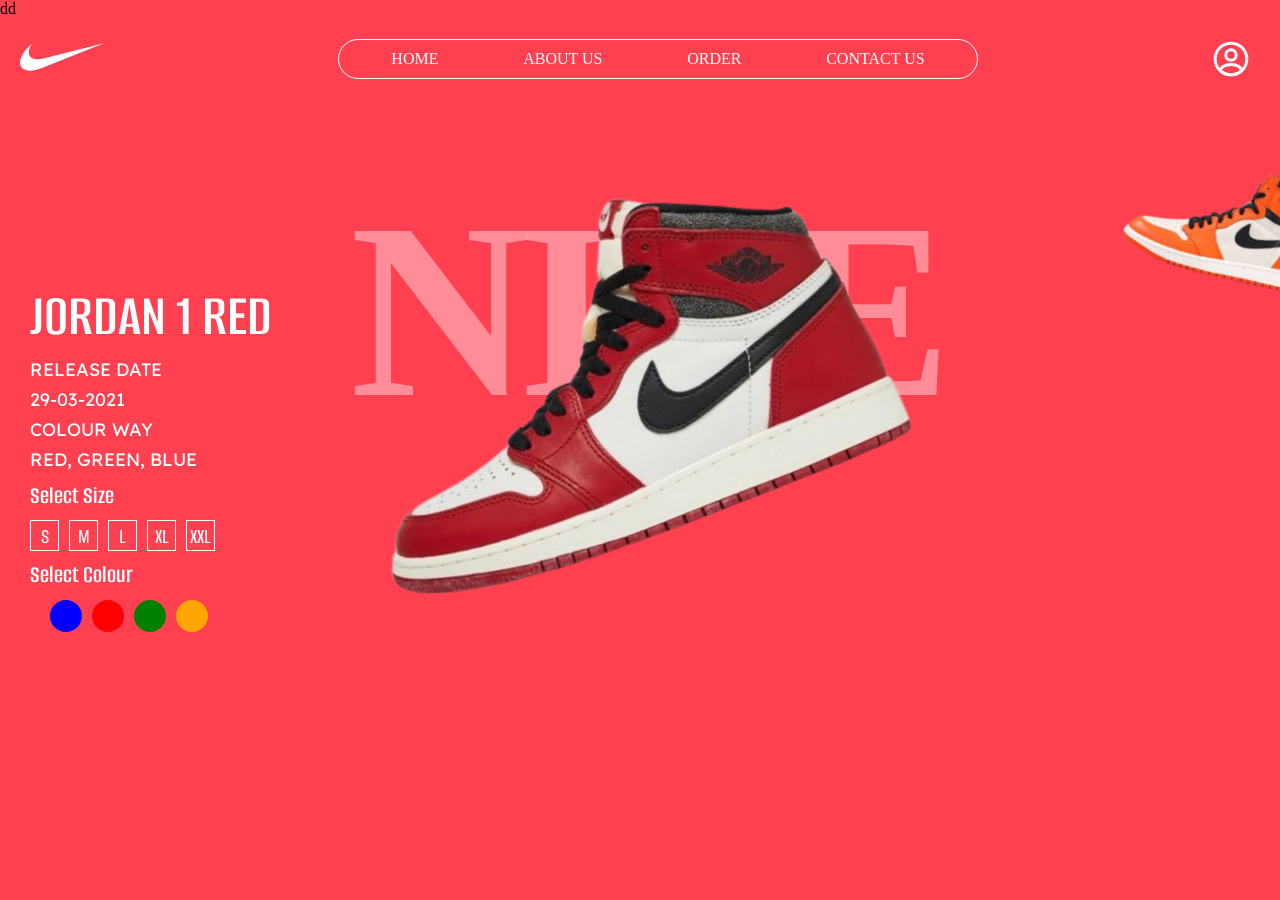
==== lasustech/techie2/index.html @ b3c6f8b2 "fixed some bugs" ====
<!DOCTYPE html>
<html lang="en">
<head>
    <meta charset="UTF-8">
    <meta name="viewport" content="width=device-width, initial-scale=1.0">
    <title>Document</title>
    <link rel="stylesheet" href="styles.css">
    <link rel="preconnect" href="https://fonts.googleapis.com">
<link rel="preconnect" href="https://fonts.gstatic.com" crossorigin>
<link href="https://fonts.googleapis.com/css2?family=Lexend:wght@100..900&display=swap" rel="stylesheet">
<link rel="preconnect" href="https://fonts.googleapis.com">
<link rel="preconnect" href="https://fonts.gstatic.com" crossorigin>
<link href="https://fonts.googleapis.com/css2?family=Alumni+Sans:ital,wght@0,100..900;1,100..900&family=Lexend:wght@100..900&display=swap" rel="stylesheet">
<link rel="preconnect" href="https://fonts.googleapis.com">
<link rel="preconnect" href="https://fonts.gstatic.com" crossorigin>
<link href="https://fonts.googleapis.com/css2?family=Poppins:ital,wght@0,100;0,200;0,300;0,400;0,500;0,600;0,700;0,800;0,900;1,100;1,200;1,300;1,400;1,500;1,600;1,700;1,800;1,900&display=swap" rel="stylesheet">
dd
<script src="./app.js"></script>
</head>
<body>
    
    <nav>
        <div class="logoDiv">
            <img src="./asset/images/logo.svg" alt="NIke Logo" srcset="">
        </div>
        <div class="links">
            <a href="">HOME</a><a href="">ABOUT US</a><a href="">ORDER</a><a href="">CONTACT US</a>
        </div>

        <div class="iconNav">
            <img src="./asset/images/profile-circle.svg" alt="">
            <img src="./asset/images/bag-2.svg" alt="">
        </div>
    </nav>



    <div class="hero-section">
        <h2>NIKE</h2>
        <div class="heroText">
            <h3>JORDAN 1 RED</h3>
            <p>RELEASE DATE</p>
            <p>29-03-2021</p>
            <p>COLOUR WAY</p>
            <p>RED, GREEN, BLUE</p>


            <h4>Select Size</h4>

            <div class="sizeIcons">
                <p>S</p>
                <p>M</p>
                <p>L</p>
                <p>XL</p>
                <p>XXL</p>
            </div>

            <h4>Select Colour</h4>
            <div class="circleColours">
                <p></p>
                <p></p>
                <p></p>
                <p></p>
            </div>
        </div>


        
        
        <img class="shoe" id="rotate-image" src="./asset/images/RedShoe.svg" alt="">
        <img class="shoe2" src="./asset/images/shoe2.svg" alt="">
    </div>
</body>
</html>
---- lasustech/techie2/styles.css ----
*{
    padding: 0px;
    margin: 0px;
    box-sizing: border-box;
}

body{
    background: #FF4051;
    overflow-y: hidden;

}

nav{
    display: flex;
    justify-content: space-between;
    align-items: center;
}

.logoDiv{
    margin-left: 20px;
}

.links{
    display: flex;
    justify-content: space-around;
    border: 1px solid white;
    padding: 10px;
    border-radius: 20px;
    width: 50%;
        
}

.links > a{
    text-decoration: none;
    color: white;

}

.links:hover{

}

.iconNav{
    display: flex;
    gap: 10px;
    margin-right: 20px;
}

.hero-section{
    display: flex;
    position: relative;
}

.heroText{
    color: white;
    position: relative;
    display: flex;
    flex-direction: column;
    gap: 5px;
    margin: 180px 30px;
}
.heroText h3{
    font-family: Alumni Sans;
font-size: 60px;
font-weight: 600;
line-height: 72px;
/* text-align: left; */
width: 100%;
}

.heroText p{
    font-family: Lexend;
    font-size: 18px;
    font-weight: 400;
    line-height: 25px;


}
h2{
    width: 711px;
    height: 422px;
    font-family: Nina;
    font-size: 250px;
    font-weight: 700;
    line-height: 422.46px;
    letter-spacing: -0.05em;
    text-align: left;
    position: absolute;
    color: #FFC0C699;

    left: 350px;


}

.shoe{
    position: absolute;
    top: -10%;
    left: 20%;
    width: 700px;
}

.shoe2{
    position: absolute;
    right: 0px;
}

h4{
    font-family: Alumni Sans;
    font-size: 25px;
    font-weight: 600;
    line-height: 38.4px;
    text-align: left;

}

.sizeIcons{
    display: flex;
    gap: 10px;
}

.sizeIcons p {
    border: 1px solid white;
    width: 29px;
    height: 31px;
        font-family: Alumni Sans;
    font-size: 22px;
    font-weight: 500;
    line-height: 31.2px;
    text-align: center;

}

.circleColours{
    display: flex;
    gap: 10px;
    margin-left: 20px;
}

.circleColours p{
    width: 32px;
    height: 32px;
    border-radius: 50%;
}
.circleColours >:nth-child(1){
    background-color: blue;
}
.circleColours >:nth-child(2){
  background-color:  red;
}

.circleColours >:nth-child(3){
  background-color: green;
}

.circleColours >:nth-child(4){
  background-color: orange;
}


/* ADD ANIMATIONS O DAVID */
.shoe:hover {
    height: auto; 
    animation: rotate 2s linear infinite;
}


@keyframes rotate {
    0% {
        transform: rotate(0deg);
    }
    50% {
        transform: rotate(50deg);
    }
    75% {
        transform: rotate(75deg);
    }
 
    100% {
        transform: rotate(360deg);
    }
}


/* JS ANIMATUION */

.box {
    opacity: 0; /* Initially hidden */
    transform: translateY(100px); /* Move down a bit */
    transition: opacity 1s, transform 1s; /* Smooth transition */
    margin-bottom: 50px;
    padding: 20px;
    /* background-color: #f0f0f0; */
    /* border-radius: 8px; */
}
.box.show {
    opacity: 1; /* Fully visible */
    transform: translateY(0); /* Move to original position */
}






.left-slide {
    transform: translateX(-100%); /* Start off-screen to the left */
    transition: transform 0.5s ease-out;
    opacity: 0;
}

.left-slide.slide-in {
    transform: translateX(0); /* Slide to its original position */
    opacity: 1;
}

/* Right slide */


.right-slide {
    transform: translateX(-150%); /* Start off-screen to the right */
    transition: transform 0.9s ease-out, opacity 0.9s ease-out;
    /* opacity: 0; */
   

}

.right-slide.slide-in {
    transform: translateX(0); /* Slide to its original position */
    opacity: 1;
}
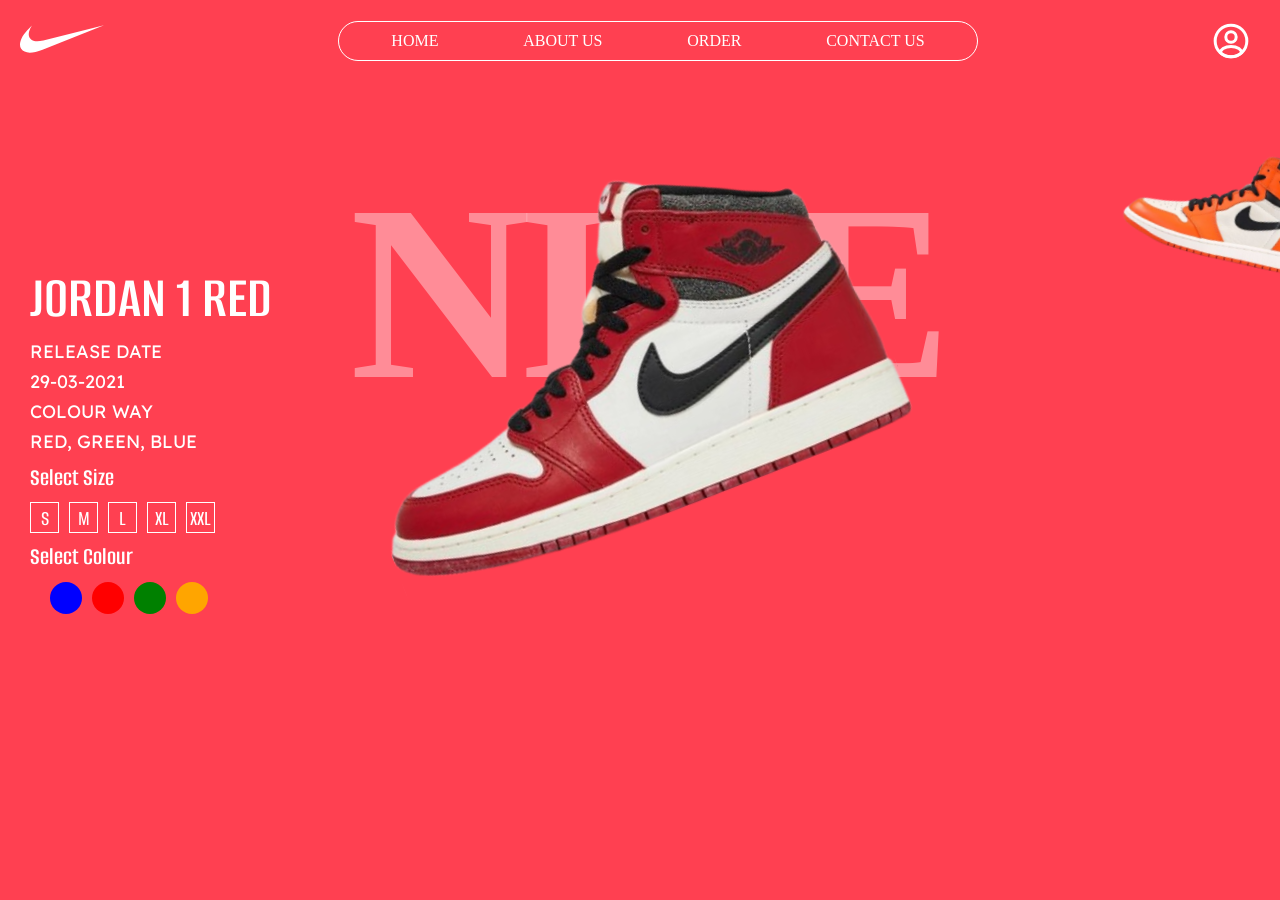
==== commit 5830a798: "fixed some bugs" ====
--- a/lasustech/techie2/index.html
+++ b/lasustech/techie2/index.html
@@ -14,7 +14,7 @@
 <link rel="preconnect" href="https://fonts.googleapis.com">
 <link rel="preconnect" href="https://fonts.gstatic.com" crossorigin>
 <link href="https://fonts.googleapis.com/css2?family=Poppins:ital,wght@0,100;0,200;0,300;0,400;0,500;0,600;0,700;0,800;0,900;1,100;1,200;1,300;1,400;1,500;1,600;1,700;1,800;1,900&display=swap" rel="stylesheet">
-dd
+
 <script src="./app.js"></script>
 </head>
 <body>
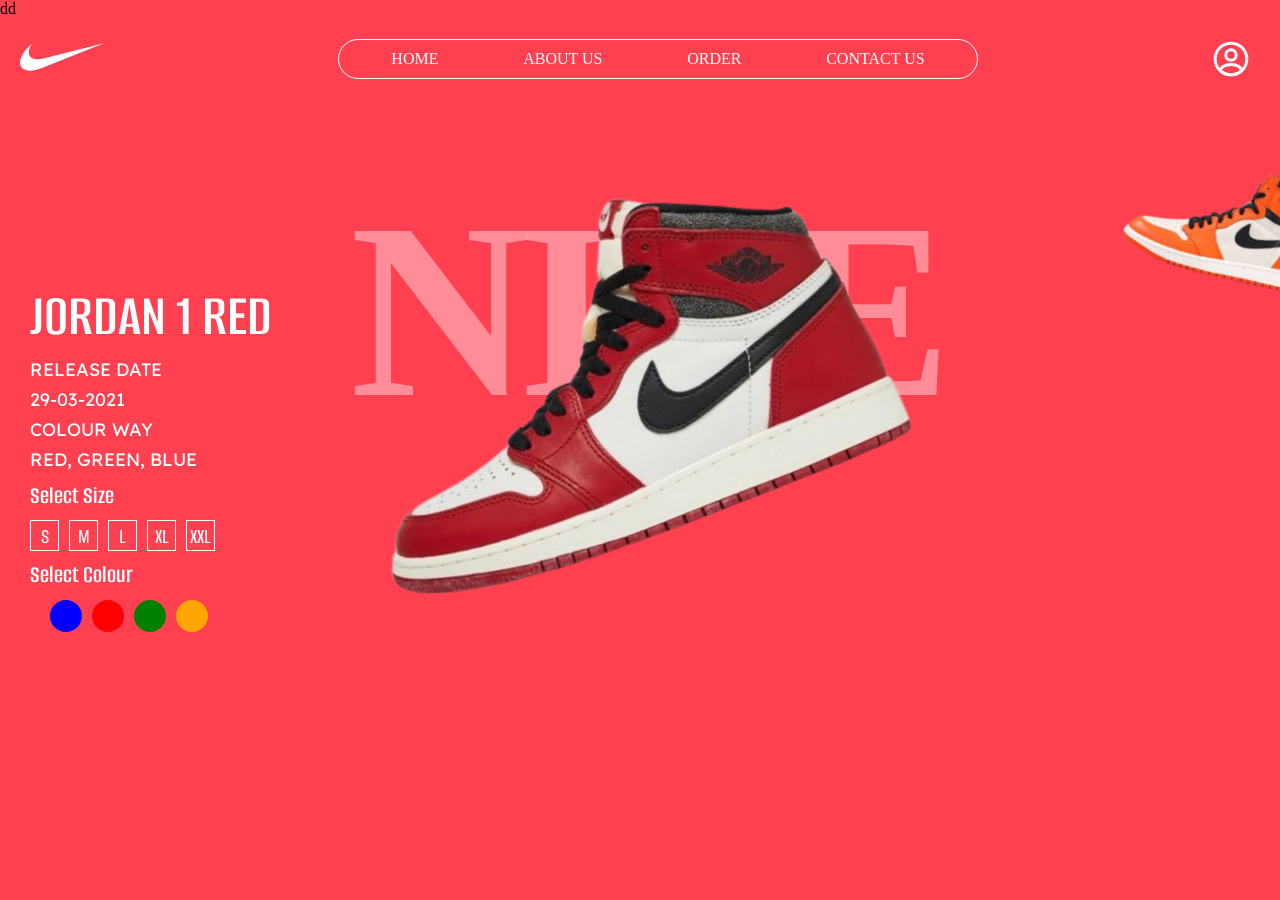
==== commit ae4acdb6: "fixed some bugs" ====
--- a/lasustech/techie2/index.html
+++ b/lasustech/techie2/index.html
@@ -14,7 +14,7 @@
 <link rel="preconnect" href="https://fonts.googleapis.com">
 <link rel="preconnect" href="https://fonts.gstatic.com" crossorigin>
 <link href="https://fonts.googleapis.com/css2?family=Poppins:ital,wght@0,100;0,200;0,300;0,400;0,500;0,600;0,700;0,800;0,900;1,100;1,200;1,300;1,400;1,500;1,600;1,700;1,800;1,900&display=swap" rel="stylesheet">
-
+dd
 <script src="./app.js"></script>
 </head>
 <body>
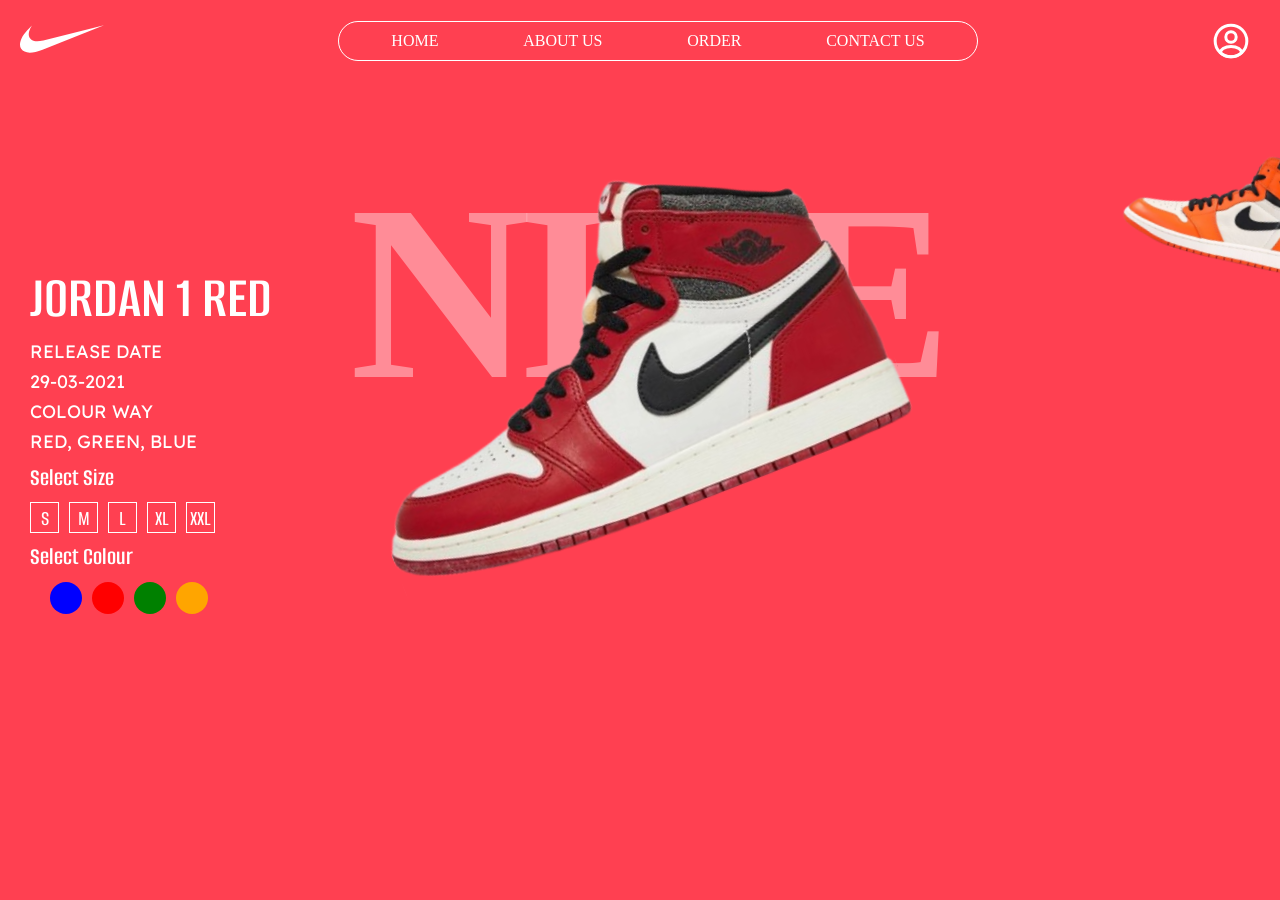
==== commit 9b18664b: "fixed some bugs" ====
--- a/lasustech/techie2/index.html
+++ b/lasustech/techie2/index.html
@@ -14,7 +14,7 @@
 <link rel="preconnect" href="https://fonts.googleapis.com">
 <link rel="preconnect" href="https://fonts.gstatic.com" crossorigin>
 <link href="https://fonts.googleapis.com/css2?family=Poppins:ital,wght@0,100;0,200;0,300;0,400;0,500;0,600;0,700;0,800;0,900;1,100;1,200;1,300;1,400;1,500;1,600;1,700;1,800;1,900&display=swap" rel="stylesheet">
-dd
+
 <script src="./app.js"></script>
 </head>
 <body>
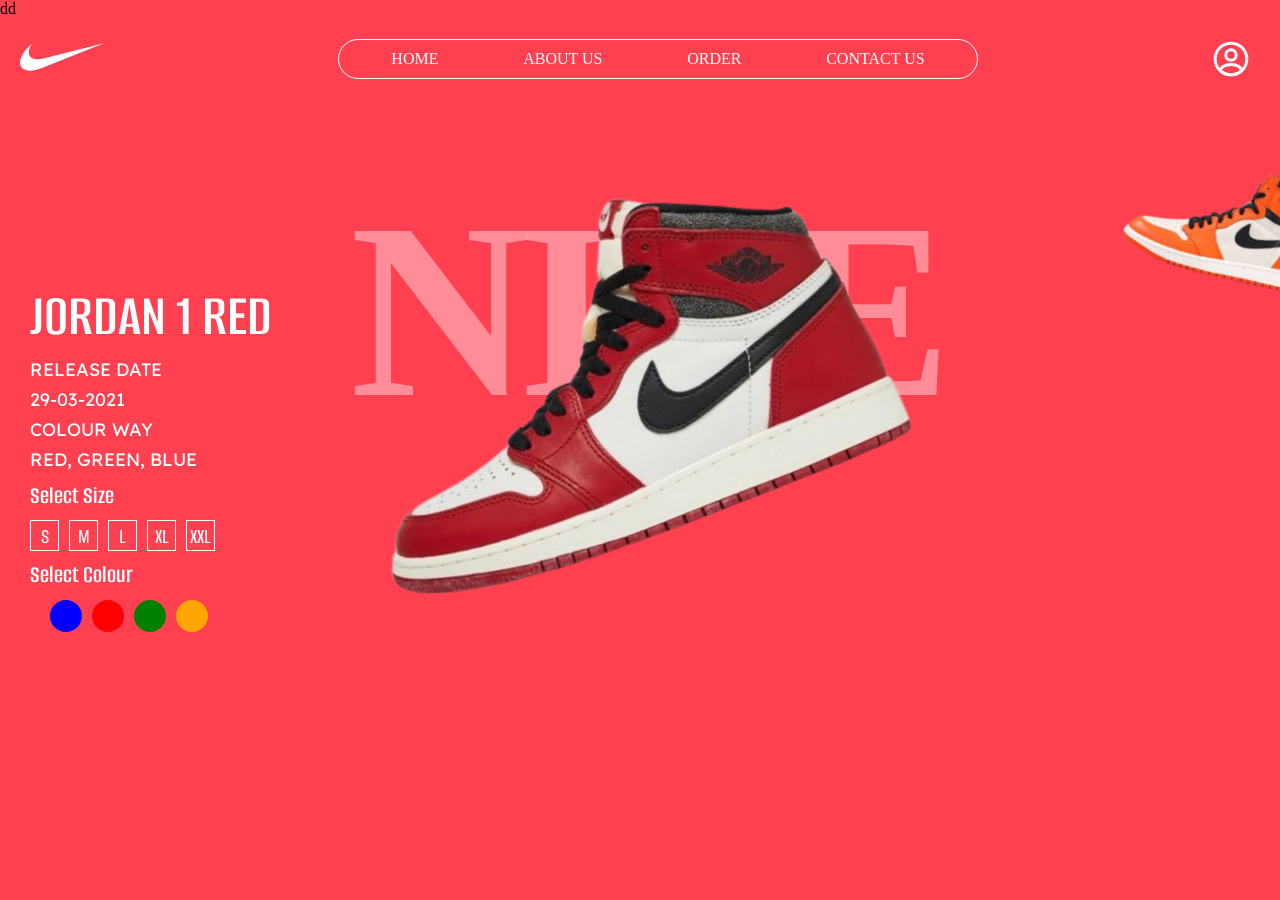
==== commit bed5dbc3: "fixed some bugs" ====
--- a/lasustech/techie2/index.html
+++ b/lasustech/techie2/index.html
@@ -14,7 +14,7 @@
 <link rel="preconnect" href="https://fonts.googleapis.com">
 <link rel="preconnect" href="https://fonts.gstatic.com" crossorigin>
 <link href="https://fonts.googleapis.com/css2?family=Poppins:ital,wght@0,100;0,200;0,300;0,400;0,500;0,600;0,700;0,800;0,900;1,100;1,200;1,300;1,400;1,500;1,600;1,700;1,800;1,900&display=swap" rel="stylesheet">
-
+dd
 <script src="./app.js"></script>
 </head>
 <body>
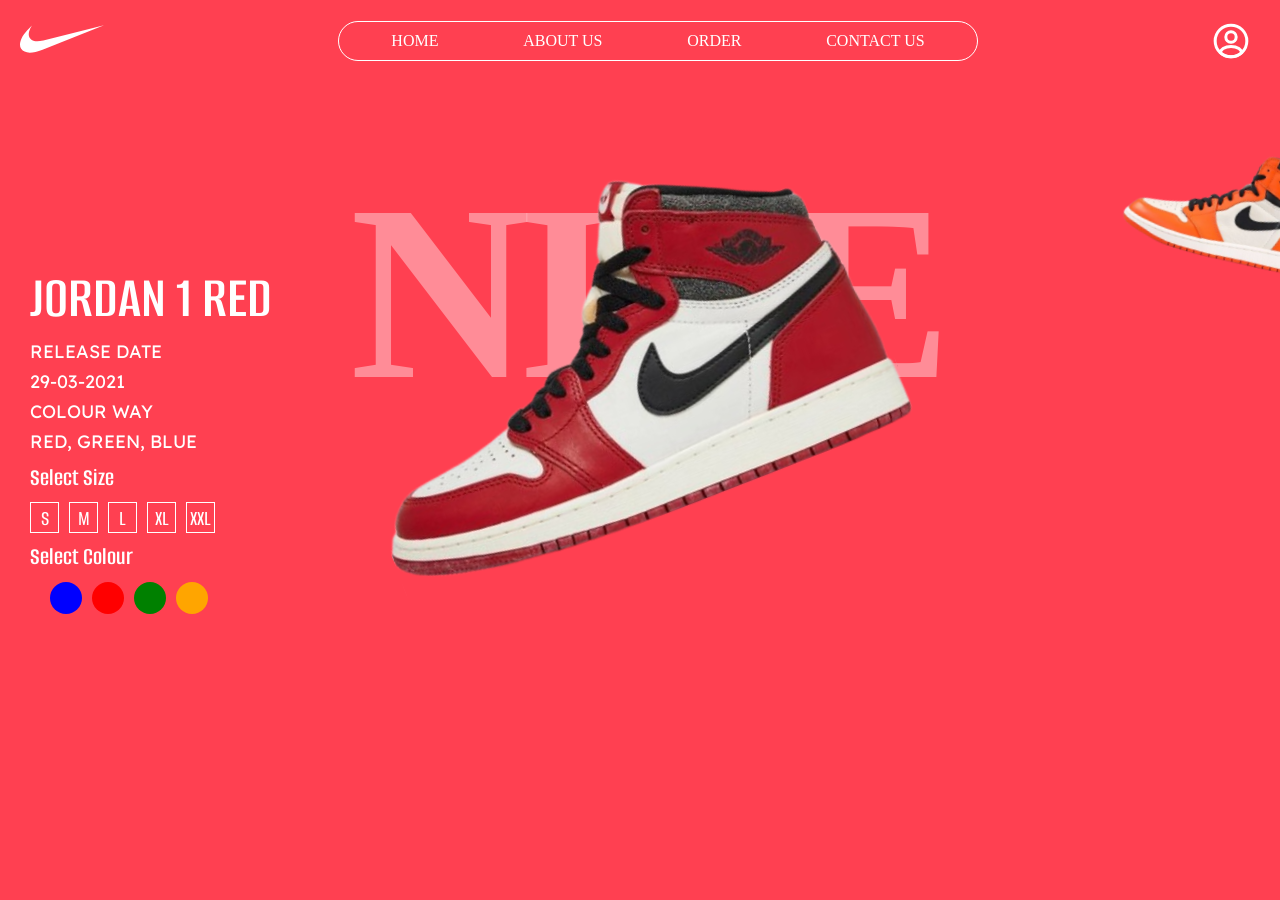
==== commit ec4f90c0: "fixed some bugs" ====
--- a/lasustech/techie2/index.html
+++ b/lasustech/techie2/index.html
@@ -14,7 +14,7 @@
 <link rel="preconnect" href="https://fonts.googleapis.com">
 <link rel="preconnect" href="https://fonts.gstatic.com" crossorigin>
 <link href="https://fonts.googleapis.com/css2?family=Poppins:ital,wght@0,100;0,200;0,300;0,400;0,500;0,600;0,700;0,800;0,900;1,100;1,200;1,300;1,400;1,500;1,600;1,700;1,800;1,900&display=swap" rel="stylesheet">
-dd
+
 <script src="./app.js"></script>
 </head>
 <body>
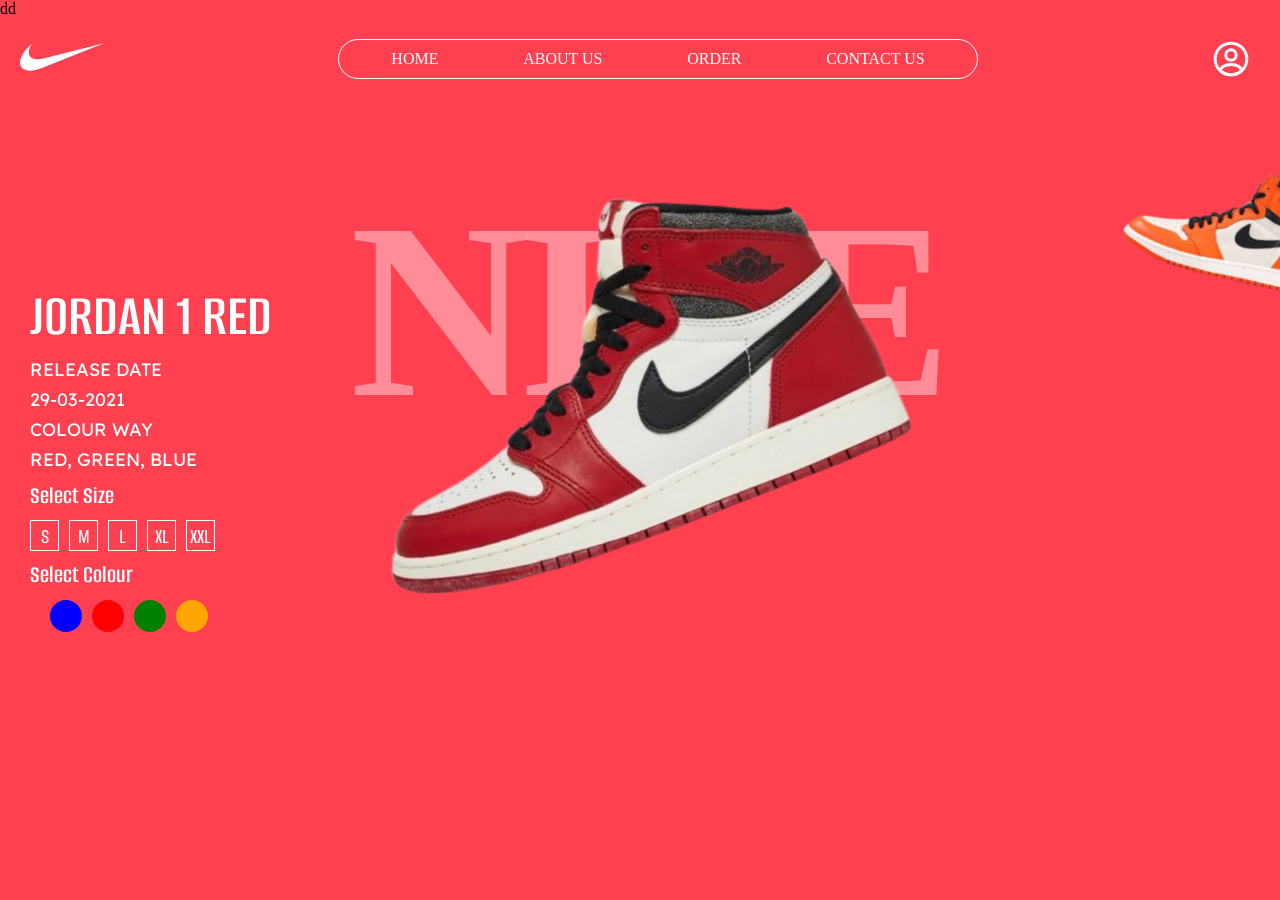
==== commit 936cbcc0: "fixed some bugs" ====
--- a/lasustech/techie2/index.html
+++ b/lasustech/techie2/index.html
@@ -14,7 +14,7 @@
 <link rel="preconnect" href="https://fonts.googleapis.com">
 <link rel="preconnect" href="https://fonts.gstatic.com" crossorigin>
 <link href="https://fonts.googleapis.com/css2?family=Poppins:ital,wght@0,100;0,200;0,300;0,400;0,500;0,600;0,700;0,800;0,900;1,100;1,200;1,300;1,400;1,500;1,600;1,700;1,800;1,900&display=swap" rel="stylesheet">
-
+dd
 <script src="./app.js"></script>
 </head>
 <body>
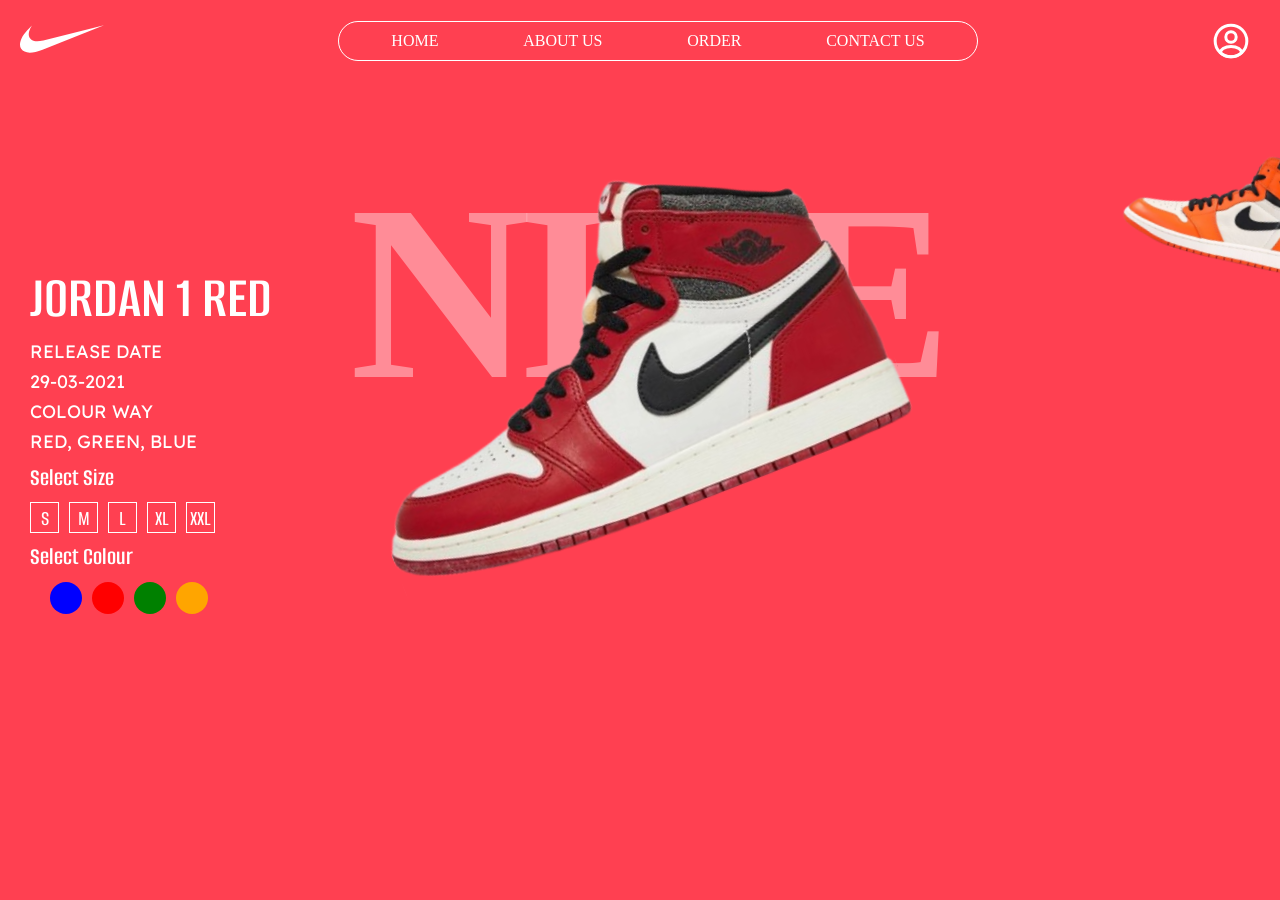
==== commit a0e5e7e9: "fixed some bugs" ====
--- a/lasustech/techie2/index.html
+++ b/lasustech/techie2/index.html
@@ -14,7 +14,7 @@
 <link rel="preconnect" href="https://fonts.googleapis.com">
 <link rel="preconnect" href="https://fonts.gstatic.com" crossorigin>
 <link href="https://fonts.googleapis.com/css2?family=Poppins:ital,wght@0,100;0,200;0,300;0,400;0,500;0,600;0,700;0,800;0,900;1,100;1,200;1,300;1,400;1,500;1,600;1,700;1,800;1,900&display=swap" rel="stylesheet">
-dd
+
 <script src="./app.js"></script>
 </head>
 <body>
